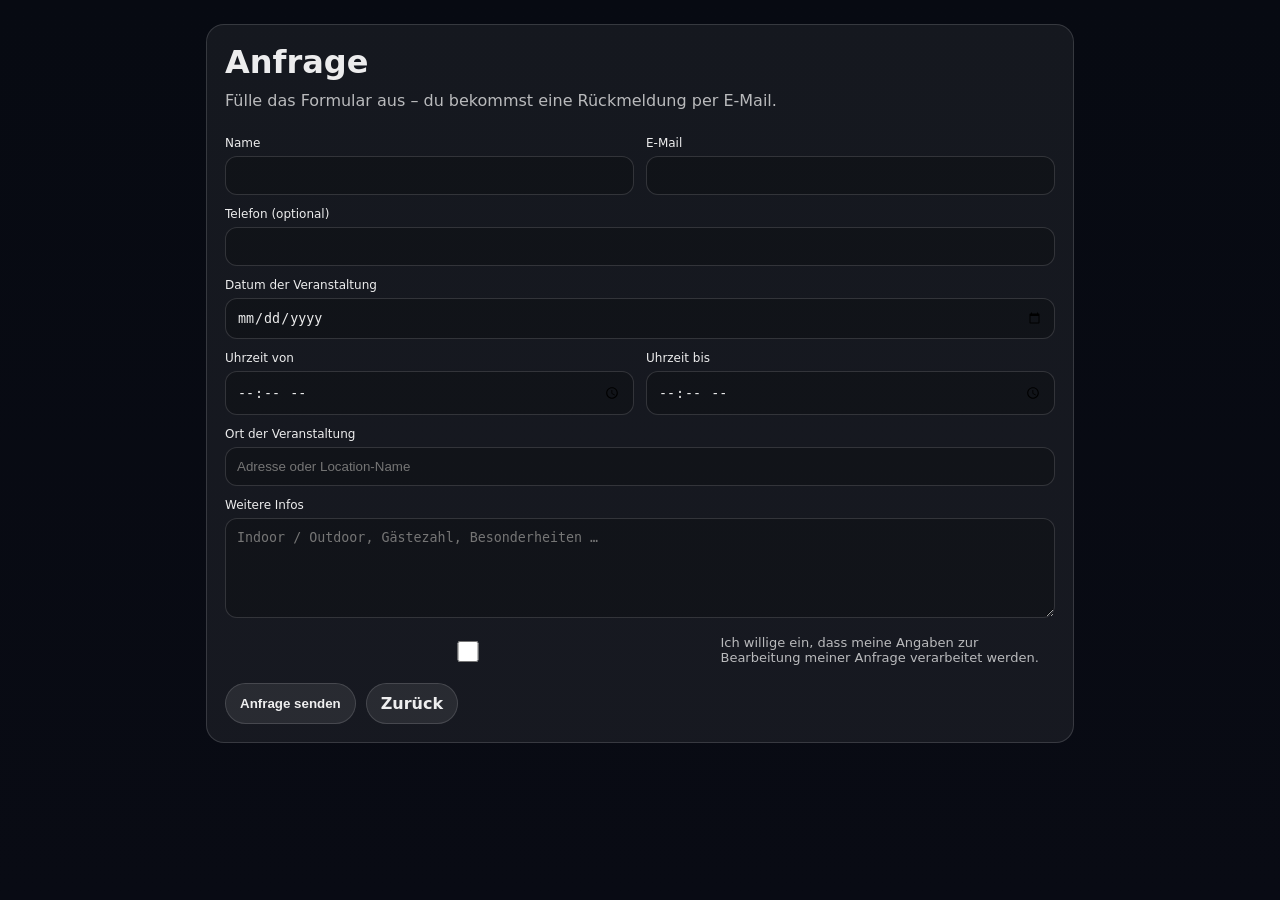
==== anfrage.html @ a8c528b8 "Update form action URL in anfrage.html" ====
<!doctype html>
<html lang="de">
<head>
  <meta charset="utf-8" />
  <meta name="viewport" content="width=device-width, initial-scale=1" />
  <title>Anfrage – Event-Service</title>

  <style>
    :root{
      --bg:#0b0f19;
      --card:rgba(255,255,255,.06);
      --line:rgba(255,255,255,.14);
      --text:rgba(255,255,255,.92);
      --muted:rgba(255,255,255,.70);
      --radius:18px;
    }
    *{box-sizing:border-box}
    body{
      margin:0;
      font-family:system-ui,-apple-system,Segoe UI,Roboto,Arial,sans-serif;
      background:linear-gradient(180deg,#070a12,#090b14);
      color:var(--text);
      min-height:100vh;
    }
    .container{
      max-width:900px;
      margin:0 auto;
      padding:24px 16px;
    }
    .card{
      background:var(--card);
      border:1px solid var(--line);
      border-radius:var(--radius);
      padding:18px;
    }
    h1{margin:0 0 10px}
    p{margin:0 0 14px; color:var(--muted)}
    label{
      display:block;
      font-size:12px;
      margin-top:12px;
    }
    input, textarea{
      width:100%;
      padding:11px;
      margin-top:6px;
      border-radius:12px;
      border:1px solid rgba(255,255,255,.14);
      background:rgba(0,0,0,.2);
      color:var(--text);
    }
    textarea{min-height:100px}
    .row{
      display:grid;
      grid-template-columns:1fr 1fr;
      gap:12px;
    }
    @media(max-width:700px){
      .row{grid-template-columns:1fr}
    }
    .check{
      display:flex;
      gap:10px;
      margin-top:14px;
      font-size:13px;
      color:var(--muted);
    }
    .actions{
      display:flex;
      gap:10px;
      margin-top:18px;
      flex-wrap:wrap;
    }
    button,a.btn{
      border-radius:999px;
      padding:10px 14px;
      border:1px solid rgba(255,255,255,.14);
      background:rgba(255,255,255,.08);
      color:var(--text);
      cursor:pointer;
      text-decoration:none;
      font-weight:700;
    }
  </style>
</head>

<body>
  <div class="container">
    <div class="card">
      <h1>Anfrage</h1>
      <p>Fülle das Formular aus – du bekommst eine Rückmeldung per E-Mail.</p>

      <form
        method="POST"
        action="https://formspree.io/f/mrbndkkw"
      >
        <input type="hidden" name="_subject" value="Neue Event-Anfrage" />
        <input type="hidden" name="_redirect" value="success.html" />

        <div class="row">
          <label>
            Name
            <input name="Name" required>
          </label>

          <label>
            E-Mail
            <input name="E-Mail" type="email" required>
          </label>
        </div>

        <label>
          Telefon (optional)
          <input name="Telefon">
        </label>

        <label>
          Datum der Veranstaltung
          <input name="Datum" type="date" required>
        </label>

        <div class="row">
          <label>
            Uhrzeit von
            <input name="Uhrzeit von" type="time" required>
          </label>
          <label>
            Uhrzeit bis
            <input name="Uhrzeit bis" type="time" required>
          </label>
        </div>

        <label>
          Ort der Veranstaltung
          <input name="Ort der Veranstaltung" required placeholder="Adresse oder Location-Name">
        </label>

        <label>
          Weitere Infos
          <textarea name="Nachricht" placeholder="Indoor / Outdoor, Gästezahl, Besonderheiten …"></textarea>
        </label>

        <label class="check">
          <input type="checkbox" required>
          <span>
            Ich willige ein, dass meine Angaben zur Bearbeitung meiner Anfrage verarbeitet werden.
          </span>
        </label>

        <div class="actions">
          <button type="submit">Anfrage senden</button>
          <a class="btn" href="index.html">Zurück</a>
        </div>
      </form>
    </div>
  </div>
</body>
</html>
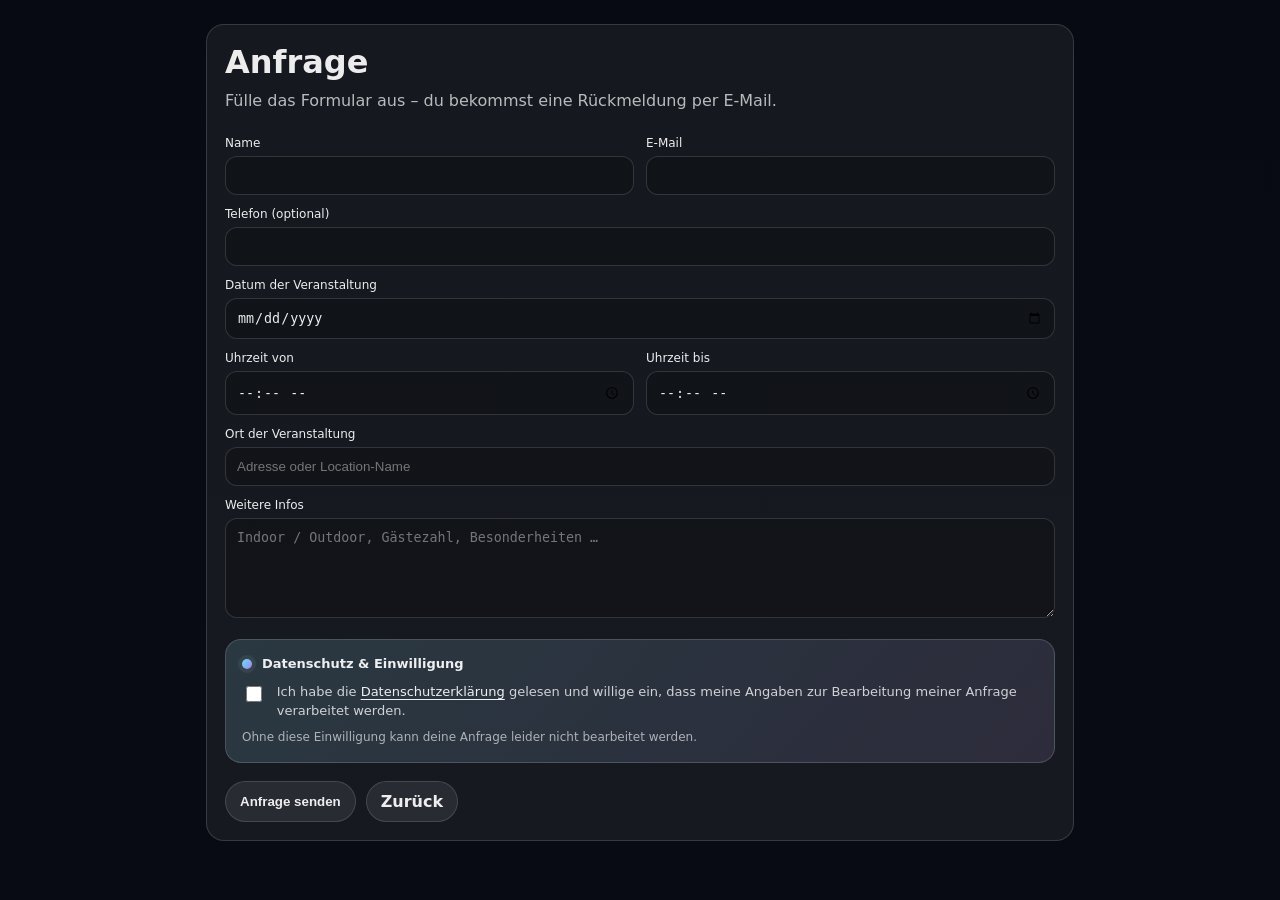
==== commit 887686c8: "Update anfrage.html" ====
--- a/anfrage.html
+++ b/anfrage.html
@@ -58,13 +58,8 @@
     @media(max-width:700px){
       .row{grid-template-columns:1fr}
     }
-    .check{
-      display:flex;
-      gap:10px;
-      margin-top:14px;
-      font-size:13px;
-      color:var(--muted);
-    }
+
+    /* Buttons */
     .actions{
       display:flex;
       gap:10px;
@@ -81,6 +76,59 @@
       text-decoration:none;
       font-weight:700;
     }
+
+    /* Datenschutz / Einwilligung */
+    .consent-box{
+      margin-top:18px;
+      padding:16px;
+      border-radius:16px;
+      border:1px solid rgba(255,255,255,.16);
+      background:
+        linear-gradient(135deg, rgba(110,231,255,.10), rgba(167,139,250,.08)),
+        rgba(255,255,255,.05);
+    }
+    .consent-title{
+      display:flex;
+      align-items:center;
+      gap:10px;
+      font-weight:800;
+      font-size:13px;
+      margin:0 0 8px;
+    }
+    .consent-title .dot{
+      width:10px;
+      height:10px;
+      border-radius:999px;
+      background:linear-gradient(135deg, rgba(110,231,255,.95), rgba(167,139,250,.95));
+      box-shadow:0 0 0 4px rgba(255,255,255,.06);
+    }
+    .consent-row{
+      display:flex;
+      gap:12px;
+      align-items:flex-start;
+    }
+    .consent-row input[type="checkbox"]{
+      width:18px;
+      height:18px;
+      margin-top:2px;
+      accent-color: rgba(110,231,255,.9);
+    }
+    .consent-text{
+      color:rgba(255,255,255,.78);
+      font-size:13px;
+      line-height:1.45;
+    }
+    .consent-text a{
+      color:rgba(255,255,255,.92);
+      text-decoration:underline;
+      text-underline-offset:3px;
+    }
+    .consent-hint{
+      margin-top:8px;
+      color:rgba(255,255,255,.62);
+      font-size:12px;
+      line-height:1.45;
+    }
   </style>
 </head>
 
@@ -122,17 +170,17 @@
         <div class="row">
           <label>
             Uhrzeit von
-            <input name="Uhrzeit von" type="time" required>
+            <input name="Uhrzeit_von" type="time" required>
           </label>
           <label>
             Uhrzeit bis
-            <input name="Uhrzeit bis" type="time" required>
+            <input name="Uhrzeit_bis" type="time" required>
           </label>
         </div>
 
         <label>
           Ort der Veranstaltung
-          <input name="Ort der Veranstaltung" required placeholder="Adresse oder Location-Name">
+          <input name="Ort_der_Veranstaltung" required placeholder="Adresse oder Location-Name">
         </label>
 
         <label>
@@ -140,12 +188,25 @@
           <textarea name="Nachricht" placeholder="Indoor / Outdoor, Gästezahl, Besonderheiten …"></textarea>
         </label>
 
-        <label class="check">
-          <input type="checkbox" required>
-          <span>
-            Ich willige ein, dass meine Angaben zur Bearbeitung meiner Anfrage verarbeitet werden.
-          </span>
-        </label>
+        <!-- Datenschutz -->
+        <div class="consent-box">
+          <div class="consent-title">
+            <span class="dot" aria-hidden="true"></span>
+            Datenschutz & Einwilligung
+          </div>
+
+          <label class="consent-row">
+            <input type="checkbox" name="Datenschutz_Einwilligung" required>
+            <span class="consent-text">
+              Ich habe die <a href="datenschutz.html" target="_blank" rel="noopener">Datenschutzerklärung</a>
+              gelesen und willige ein, dass meine Angaben zur Bearbeitung meiner Anfrage verarbeitet werden.
+            </span>
+          </label>
+
+          <div class="consent-hint">
+            Ohne diese Einwilligung kann deine Anfrage leider nicht bearbeitet werden.
+          </div>
+        </div>
 
         <div class="actions">
           <button type="submit">Anfrage senden</button>
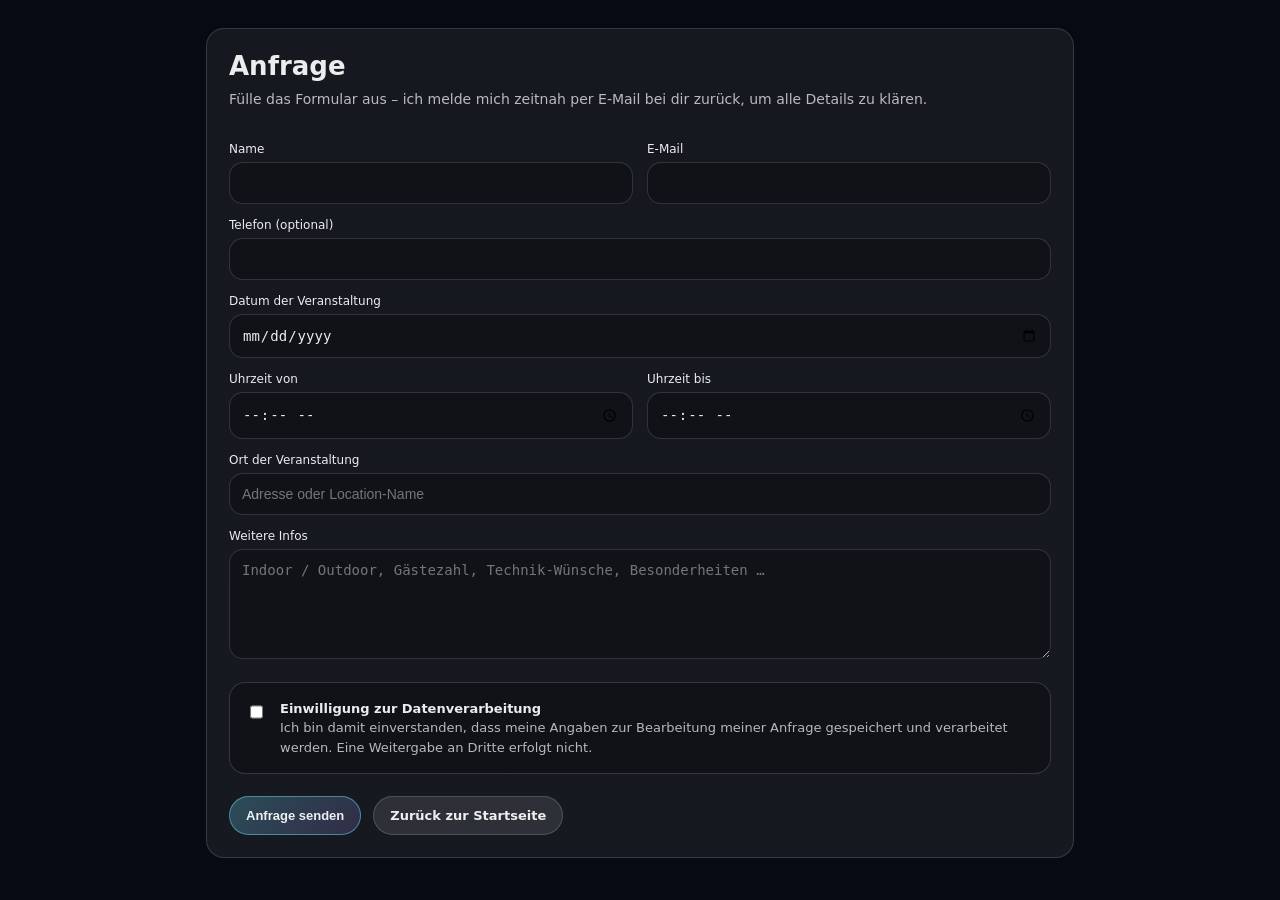
==== commit cb6e51a9: "Update anfrage.html" ====
--- a/anfrage.html
+++ b/anfrage.html
@@ -13,8 +13,11 @@
       --text:rgba(255,255,255,.92);
       --muted:rgba(255,255,255,.70);
       --radius:18px;
-    }
+      --accent:#6ee7ff;
+    }
+
     *{box-sizing:border-box}
+
     body{
       margin:0;
       font-family:system-ui,-apple-system,Segoe UI,Roboto,Arial,sans-serif;
@@ -22,112 +25,128 @@
       color:var(--text);
       min-height:100vh;
     }
+
     .container{
       max-width:900px;
       margin:0 auto;
-      padding:24px 16px;
-    }
+      padding:28px 16px;
+    }
+
     .card{
       background:var(--card);
       border:1px solid var(--line);
       border-radius:var(--radius);
-      padding:18px;
-    }
-    h1{margin:0 0 10px}
-    p{margin:0 0 14px; color:var(--muted)}
+      padding:22px;
+    }
+
+    h1{
+      margin:0 0 8px;
+      font-size:26px;
+    }
+
+    p{
+      margin:0 0 18px;
+      color:var(--muted);
+      font-size:14px;
+      line-height:1.5;
+    }
+
     label{
       display:block;
       font-size:12px;
-      margin-top:12px;
-    }
+      margin-top:14px;
+    }
+
     input, textarea{
       width:100%;
-      padding:11px;
+      padding:12px;
       margin-top:6px;
-      border-radius:12px;
+      border-radius:14px;
       border:1px solid rgba(255,255,255,.14);
-      background:rgba(0,0,0,.2);
-      color:var(--text);
-    }
-    textarea{min-height:100px}
+      background:rgba(0,0,0,.25);
+      color:var(--text);
+      font-size:14px;
+    }
+
+    input:focus, textarea:focus{
+      outline:none;
+      border-color:var(--accent);
+    }
+
+    textarea{
+      min-height:110px;
+      resize:vertical;
+    }
+
     .row{
       display:grid;
       grid-template-columns:1fr 1fr;
-      gap:12px;
-    }
-    @media(max-width:700px){
+      gap:14px;
+    }
+
+    @media(max-width:720px){
       .row{grid-template-columns:1fr}
     }
 
-    /* Buttons */
+    /* Datenschutz / Einwilligung */
+    .consent{
+      display:flex;
+      gap:14px;
+      margin-top:20px;
+      padding:16px;
+      border-radius:16px;
+      border:1px solid rgba(255,255,255,.16);
+      background:rgba(0,0,0,.28);
+      align-items:flex-start;
+    }
+
+    .consent input{
+      margin-top:4px;
+      width:18px;
+      height:18px;
+      accent-color:var(--accent);
+      cursor:pointer;
+    }
+
+    .consent-text{
+      font-size:13px;
+      line-height:1.5;
+      color:var(--muted);
+    }
+
+    .consent-text strong{
+      color:var(--text);
+      font-weight:600;
+    }
+
     .actions{
       display:flex;
-      gap:10px;
-      margin-top:18px;
+      gap:12px;
+      margin-top:22px;
       flex-wrap:wrap;
     }
-    button,a.btn{
+
+    button, a.btn{
       border-radius:999px;
-      padding:10px 14px;
-      border:1px solid rgba(255,255,255,.14);
-      background:rgba(255,255,255,.08);
+      padding:11px 16px;
+      border:1px solid rgba(255,255,255,.16);
+      background:rgba(255,255,255,.10);
       color:var(--text);
       cursor:pointer;
       text-decoration:none;
       font-weight:700;
-    }
-
-    /* Datenschutz / Einwilligung */
-    .consent-box{
-      margin-top:18px;
-      padding:16px;
-      border-radius:16px;
-      border:1px solid rgba(255,255,255,.16);
-      background:
-        linear-gradient(135deg, rgba(110,231,255,.10), rgba(167,139,250,.08)),
-        rgba(255,255,255,.05);
-    }
-    .consent-title{
-      display:flex;
-      align-items:center;
-      gap:10px;
-      font-weight:800;
       font-size:13px;
-      margin:0 0 8px;
-    }
-    .consent-title .dot{
-      width:10px;
-      height:10px;
-      border-radius:999px;
-      background:linear-gradient(135deg, rgba(110,231,255,.95), rgba(167,139,250,.95));
-      box-shadow:0 0 0 4px rgba(255,255,255,.06);
-    }
-    .consent-row{
-      display:flex;
-      gap:12px;
-      align-items:flex-start;
-    }
-    .consent-row input[type="checkbox"]{
-      width:18px;
-      height:18px;
-      margin-top:2px;
-      accent-color: rgba(110,231,255,.9);
-    }
-    .consent-text{
-      color:rgba(255,255,255,.78);
-      font-size:13px;
-      line-height:1.45;
-    }
-    .consent-text a{
-      color:rgba(255,255,255,.92);
-      text-decoration:underline;
-      text-underline-offset:3px;
-    }
-    .consent-hint{
-      margin-top:8px;
-      color:rgba(255,255,255,.62);
-      font-size:12px;
-      line-height:1.45;
+      transition:background .15s ease, transform .15s ease;
+    }
+
+    button:hover, a.btn:hover{
+      background:rgba(255,255,255,.16);
+      transform:translateY(-1px);
+    }
+
+    button{
+      background:linear-gradient(135deg, rgba(110,231,255,.25), rgba(167,139,250,.18));
+      border-color:rgba(110,231,255,.45);
     }
   </style>
 </head>
@@ -136,7 +155,10 @@
   <div class="container">
     <div class="card">
       <h1>Anfrage</h1>
-      <p>Fülle das Formular aus – du bekommst eine Rückmeldung per E-Mail.</p>
+      <p>
+        Fülle das Formular aus – ich melde mich zeitnah per E-Mail bei dir zurück,
+        um alle Details zu klären.
+      </p>
 
       <form
         method="POST"
@@ -170,47 +192,37 @@
         <div class="row">
           <label>
             Uhrzeit von
-            <input name="Uhrzeit_von" type="time" required>
+            <input name="Uhrzeit von" type="time" required>
           </label>
           <label>
             Uhrzeit bis
-            <input name="Uhrzeit_bis" type="time" required>
+            <input name="Uhrzeit bis" type="time" required>
           </label>
         </div>
 
         <label>
           Ort der Veranstaltung
-          <input name="Ort_der_Veranstaltung" required placeholder="Adresse oder Location-Name">
+          <input name="Ort" required placeholder="Adresse oder Location-Name">
         </label>
 
         <label>
           Weitere Infos
-          <textarea name="Nachricht" placeholder="Indoor / Outdoor, Gästezahl, Besonderheiten …"></textarea>
-        </label>
-
-        <!-- Datenschutz -->
-        <div class="consent-box">
-          <div class="consent-title">
-            <span class="dot" aria-hidden="true"></span>
-            Datenschutz & Einwilligung
+          <textarea name="Nachricht" placeholder="Indoor / Outdoor, Gästezahl, Technik-Wünsche, Besonderheiten …"></textarea>
+        </label>
+
+        <!-- Datenschutz / Einwilligung -->
+        <label class="consent">
+          <input type="checkbox" required>
+          <div class="consent-text">
+            <strong>Einwilligung zur Datenverarbeitung</strong><br>
+            Ich bin damit einverstanden, dass meine Angaben zur Bearbeitung meiner Anfrage
+            gespeichert und verarbeitet werden. Eine Weitergabe an Dritte erfolgt nicht.
           </div>
-
-          <label class="consent-row">
-            <input type="checkbox" name="Datenschutz_Einwilligung" required>
-            <span class="consent-text">
-              Ich habe die <a href="datenschutz.html" target="_blank" rel="noopener">Datenschutzerklärung</a>
-              gelesen und willige ein, dass meine Angaben zur Bearbeitung meiner Anfrage verarbeitet werden.
-            </span>
-          </label>
-
-          <div class="consent-hint">
-            Ohne diese Einwilligung kann deine Anfrage leider nicht bearbeitet werden.
-          </div>
-        </div>
+        </label>
 
         <div class="actions">
           <button type="submit">Anfrage senden</button>
-          <a class="btn" href="index.html">Zurück</a>
+          <a class="btn" href="index.html">Zurück zur Startseite</a>
         </div>
       </form>
     </div>
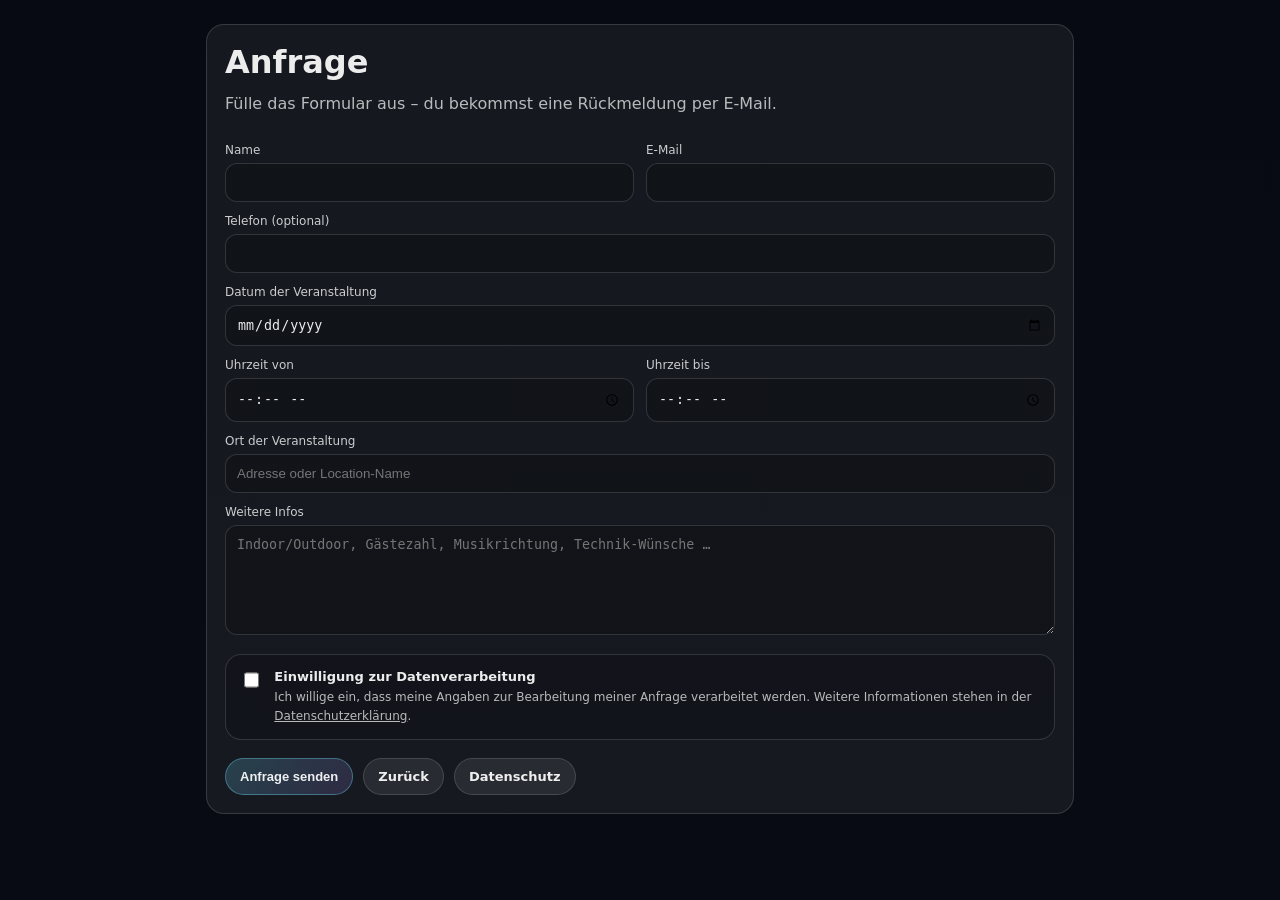
==== commit 54bd2769: "Refactor anfrage.html for improved styling and text" ====
--- a/anfrage.html
+++ b/anfrage.html
@@ -13,11 +13,8 @@
       --text:rgba(255,255,255,.92);
       --muted:rgba(255,255,255,.70);
       --radius:18px;
-      --accent:#6ee7ff;
-    }
-
+    }
     *{box-sizing:border-box}
-
     body{
       margin:0;
       font-family:system-ui,-apple-system,Segoe UI,Roboto,Arial,sans-serif;
@@ -25,128 +22,104 @@
       color:var(--text);
       min-height:100vh;
     }
+    a{color:inherit}
 
     .container{
       max-width:900px;
       margin:0 auto;
-      padding:28px 16px;
-    }
-
+      padding:24px 16px 40px;
+    }
     .card{
       background:var(--card);
       border:1px solid var(--line);
       border-radius:var(--radius);
-      padding:22px;
-    }
-
-    h1{
-      margin:0 0 8px;
-      font-size:26px;
-    }
-
-    p{
-      margin:0 0 18px;
-      color:var(--muted);
-      font-size:14px;
-      line-height:1.5;
-    }
+      padding:18px;
+    }
+    h1{margin:0 0 10px}
+    p{margin:0 0 14px; color:var(--muted); line-height:1.6}
 
     label{
       display:block;
       font-size:12px;
-      margin-top:14px;
-    }
-
+      margin-top:12px;
+      color:rgba(255,255,255,.78);
+    }
     input, textarea{
       width:100%;
-      padding:12px;
+      padding:11px;
       margin-top:6px;
-      border-radius:14px;
+      border-radius:12px;
       border:1px solid rgba(255,255,255,.14);
-      background:rgba(0,0,0,.25);
+      background:rgba(0,0,0,.20);
       color:var(--text);
-      font-size:14px;
-    }
-
+      outline:none;
+    }
     input:focus, textarea:focus{
-      outline:none;
-      border-color:var(--accent);
-    }
-
-    textarea{
-      min-height:110px;
-      resize:vertical;
-    }
+      border-color:rgba(110,231,255,.45);
+      box-shadow:0 0 0 3px rgba(110,231,255,.12);
+    }
+    textarea{min-height:110px}
 
     .row{
       display:grid;
       grid-template-columns:1fr 1fr;
-      gap:14px;
-    }
-
-    @media(max-width:720px){
+      gap:12px;
+    }
+    @media(max-width:700px){
       .row{grid-template-columns:1fr}
     }
 
-    /* Datenschutz / Einwilligung */
+    /* Einwilligungs-Box (schöner) */
     .consent{
+      margin-top:16px;
+      padding:14px;
+      border-radius:16px;
+      border:1px solid rgba(255,255,255,.14);
+      background:rgba(0,0,0,.18);
       display:flex;
-      gap:14px;
-      margin-top:20px;
-      padding:16px;
-      border-radius:16px;
-      border:1px solid rgba(255,255,255,.16);
-      background:rgba(0,0,0,.28);
+      gap:12px;
       align-items:flex-start;
     }
-
     .consent input{
-      margin-top:4px;
       width:18px;
       height:18px;
-      accent-color:var(--accent);
+      margin-top:2px;
+      accent-color: #6ee7ff;
       cursor:pointer;
     }
-
-    .consent-text{
+    .consent strong{
+      display:block;
       font-size:13px;
-      line-height:1.5;
+      margin-bottom:4px;
+      color:rgba(255,255,255,.92);
+    }
+    .consent span{
+      display:block;
+      font-size:12px;
       color:var(--muted);
-    }
-
-    .consent-text strong{
-      color:var(--text);
-      font-weight:600;
+      line-height:1.55;
     }
 
     .actions{
       display:flex;
-      gap:12px;
-      margin-top:22px;
+      gap:10px;
+      margin-top:18px;
       flex-wrap:wrap;
     }
-
     button, a.btn{
       border-radius:999px;
-      padding:11px 16px;
-      border:1px solid rgba(255,255,255,.16);
-      background:rgba(255,255,255,.10);
+      padding:10px 14px;
+      border:1px solid rgba(255,255,255,.14);
+      background:rgba(255,255,255,.08);
       color:var(--text);
       cursor:pointer;
       text-decoration:none;
       font-weight:700;
       font-size:13px;
-      transition:background .15s ease, transform .15s ease;
-    }
-
-    button:hover, a.btn:hover{
-      background:rgba(255,255,255,.16);
-      transform:translateY(-1px);
-    }
-
+    }
     button{
-      background:linear-gradient(135deg, rgba(110,231,255,.25), rgba(167,139,250,.18));
-      border-color:rgba(110,231,255,.45);
+      border-color:rgba(110,231,255,.35);
+      background:linear-gradient(135deg, rgba(110,231,255,.20), rgba(167,139,250,.16));
     }
   </style>
 </head>
@@ -155,15 +128,9 @@
   <div class="container">
     <div class="card">
       <h1>Anfrage</h1>
-      <p>
-        Fülle das Formular aus – ich melde mich zeitnah per E-Mail bei dir zurück,
-        um alle Details zu klären.
-      </p>
-
-      <form
-        method="POST"
-        action="https://formspree.io/f/mrbndkkw"
-      >
+      <p>Fülle das Formular aus – du bekommst eine Rückmeldung per E-Mail.</p>
+
+      <form method="POST" action="https://formspree.io/f/mrbndkkw">
         <input type="hidden" name="_subject" value="Neue Event-Anfrage" />
         <input type="hidden" name="_redirect" value="success.html" />
 
@@ -202,27 +169,29 @@
 
         <label>
           Ort der Veranstaltung
-          <input name="Ort" required placeholder="Adresse oder Location-Name">
+          <input name="Ort der Veranstaltung" required placeholder="Adresse oder Location-Name">
         </label>
 
         <label>
           Weitere Infos
-          <textarea name="Nachricht" placeholder="Indoor / Outdoor, Gästezahl, Technik-Wünsche, Besonderheiten …"></textarea>
-        </label>
-
-        <!-- Datenschutz / Einwilligung -->
+          <textarea name="Nachricht" placeholder="Indoor/Outdoor, Gästezahl, Musikrichtung, Technik-Wünsche …"></textarea>
+        </label>
+
         <label class="consent">
           <input type="checkbox" required>
-          <div class="consent-text">
-            <strong>Einwilligung zur Datenverarbeitung</strong><br>
-            Ich bin damit einverstanden, dass meine Angaben zur Bearbeitung meiner Anfrage
-            gespeichert und verarbeitet werden. Eine Weitergabe an Dritte erfolgt nicht.
+          <div>
+            <strong>Einwilligung zur Datenverarbeitung</strong>
+            <span>
+              Ich willige ein, dass meine Angaben zur Bearbeitung meiner Anfrage verarbeitet werden.
+              Weitere Informationen stehen in der <a href="datenschutz.html">Datenschutzerklärung</a>.
+            </span>
           </div>
         </label>
 
         <div class="actions">
           <button type="submit">Anfrage senden</button>
-          <a class="btn" href="index.html">Zurück zur Startseite</a>
+          <a class="btn" href="index.html">Zurück</a>
+          <a class="btn" href="datenschutz.html">Datenschutz</a>
         </div>
       </form>
     </div>
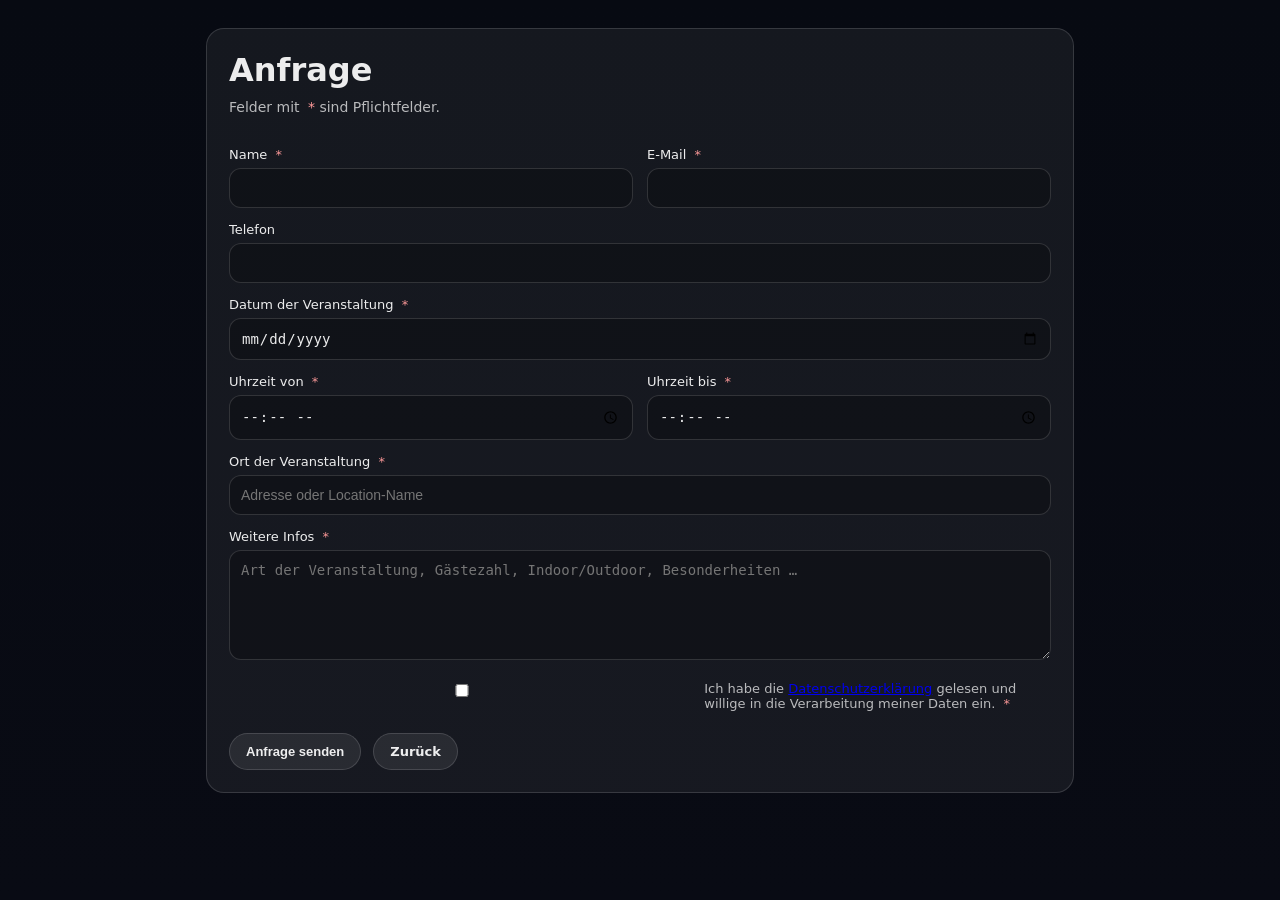
==== commit aea5a805: "Update anfrage.html" ====
--- a/anfrage.html
+++ b/anfrage.html
@@ -3,7 +3,7 @@
 <head>
   <meta charset="utf-8" />
   <meta name="viewport" content="width=device-width, initial-scale=1" />
-  <title>Anfrage – Event-Service</title>
+  <title>Anfrage – EventSound & Technik</title>
 
   <style>
     :root{
@@ -22,93 +22,70 @@
       color:var(--text);
       min-height:100vh;
     }
-    a{color:inherit}
-
     .container{
       max-width:900px;
       margin:0 auto;
-      padding:24px 16px 40px;
+      padding:28px 16px;
     }
     .card{
       background:var(--card);
       border:1px solid var(--line);
       border-radius:var(--radius);
-      padding:18px;
+      padding:22px;
     }
     h1{margin:0 0 10px}
-    p{margin:0 0 14px; color:var(--muted); line-height:1.6}
+    p{margin:0 0 18px; color:var(--muted); font-size:14px}
 
     label{
       display:block;
-      font-size:12px;
-      margin-top:12px;
-      color:rgba(255,255,255,.78);
+      font-size:13px;
+      margin-top:14px;
     }
+    .req{
+      color:#ff9a9a;
+      margin-left:4px;
+    }
+
     input, textarea{
       width:100%;
       padding:11px;
       margin-top:6px;
       border-radius:12px;
       border:1px solid rgba(255,255,255,.14);
-      background:rgba(0,0,0,.20);
+      background:rgba(0,0,0,.25);
       color:var(--text);
-      outline:none;
+      font-size:14px;
     }
-    input:focus, textarea:focus{
-      border-color:rgba(110,231,255,.45);
-      box-shadow:0 0 0 3px rgba(110,231,255,.12);
-    }
-    textarea{min-height:110px}
+    textarea{min-height:110px; resize:vertical}
 
     .row{
       display:grid;
       grid-template-columns:1fr 1fr;
-      gap:12px;
+      gap:14px;
     }
     @media(max-width:700px){
       .row{grid-template-columns:1fr}
     }
 
-    /* Einwilligungs-Box (schöner) */
-    .consent{
-      margin-top:16px;
-      padding:14px;
-      border-radius:16px;
-      border:1px solid rgba(255,255,255,.14);
-      background:rgba(0,0,0,.18);
+    .check{
       display:flex;
-      gap:12px;
+      gap:10px;
+      margin-top:18px;
+      font-size:13px;
+      color:var(--muted);
       align-items:flex-start;
     }
-    .consent input{
-      width:18px;
-      height:18px;
-      margin-top:2px;
-      accent-color: #6ee7ff;
-      cursor:pointer;
-    }
-    .consent strong{
-      display:block;
-      font-size:13px;
-      margin-bottom:4px;
-      color:rgba(255,255,255,.92);
-    }
-    .consent span{
-      display:block;
-      font-size:12px;
-      color:var(--muted);
-      line-height:1.55;
-    }
+    .check input{margin-top:3px}
 
     .actions{
       display:flex;
-      gap:10px;
-      margin-top:18px;
+      gap:12px;
+      margin-top:22px;
       flex-wrap:wrap;
     }
-    button, a.btn{
+    button,a.btn{
       border-radius:999px;
-      padding:10px 14px;
+      padding:10px 16px;
       border:1px solid rgba(255,255,255,.14);
       background:rgba(255,255,255,.08);
       color:var(--text);
@@ -117,9 +94,8 @@
       font-weight:700;
       font-size:13px;
     }
-    button{
-      border-color:rgba(110,231,255,.35);
-      background:linear-gradient(135deg, rgba(110,231,255,.20), rgba(167,139,250,.16));
+    button:hover,a.btn:hover{
+      background:rgba(255,255,255,.12);
     }
   </style>
 </head>
@@ -128,70 +104,69 @@
   <div class="container">
     <div class="card">
       <h1>Anfrage</h1>
-      <p>Fülle das Formular aus – du bekommst eine Rückmeldung per E-Mail.</p>
+      <p>Felder mit <span class="req">*</span> sind Pflichtfelder.</p>
 
-      <form method="POST" action="https://formspree.io/f/mrbndkkw">
+      <form
+        method="POST"
+        action="https://formspree.io/f/mrbndkkw"
+      >
         <input type="hidden" name="_subject" value="Neue Event-Anfrage" />
         <input type="hidden" name="_redirect" value="success.html" />
 
         <div class="row">
           <label>
-            Name
+            Name <span class="req">*</span>
             <input name="Name" required>
           </label>
 
           <label>
-            E-Mail
+            E-Mail <span class="req">*</span>
             <input name="E-Mail" type="email" required>
           </label>
         </div>
 
         <label>
-          Telefon (optional)
+          Telefon
           <input name="Telefon">
         </label>
 
         <label>
-          Datum der Veranstaltung
+          Datum der Veranstaltung <span class="req">*</span>
           <input name="Datum" type="date" required>
         </label>
 
         <div class="row">
           <label>
-            Uhrzeit von
+            Uhrzeit von <span class="req">*</span>
             <input name="Uhrzeit von" type="time" required>
           </label>
           <label>
-            Uhrzeit bis
+            Uhrzeit bis <span class="req">*</span>
             <input name="Uhrzeit bis" type="time" required>
           </label>
         </div>
 
         <label>
-          Ort der Veranstaltung
+          Ort der Veranstaltung <span class="req">*</span>
           <input name="Ort der Veranstaltung" required placeholder="Adresse oder Location-Name">
         </label>
 
         <label>
-          Weitere Infos
-          <textarea name="Nachricht" placeholder="Indoor/Outdoor, Gästezahl, Musikrichtung, Technik-Wünsche …"></textarea>
+          Weitere Infos <span class="req">*</span>
+          <textarea name="Nachricht" required placeholder="Art der Veranstaltung, Gästezahl, Indoor/Outdoor, Besonderheiten …"></textarea>
         </label>
 
-        <label class="consent">
+        <label class="check">
           <input type="checkbox" required>
-          <div>
-            <strong>Einwilligung zur Datenverarbeitung</strong>
-            <span>
-              Ich willige ein, dass meine Angaben zur Bearbeitung meiner Anfrage verarbeitet werden.
-              Weitere Informationen stehen in der <a href="datenschutz.html">Datenschutzerklärung</a>.
-            </span>
-          </div>
+          <span>
+            Ich habe die <a href="datenschutz.html" target="_blank">Datenschutzerklärung</a> gelesen
+            und willige in die Verarbeitung meiner Daten ein. <span class="req">*</span>
+          </span>
         </label>
 
         <div class="actions">
           <button type="submit">Anfrage senden</button>
           <a class="btn" href="index.html">Zurück</a>
-          <a class="btn" href="datenschutz.html">Datenschutz</a>
         </div>
       </form>
     </div>
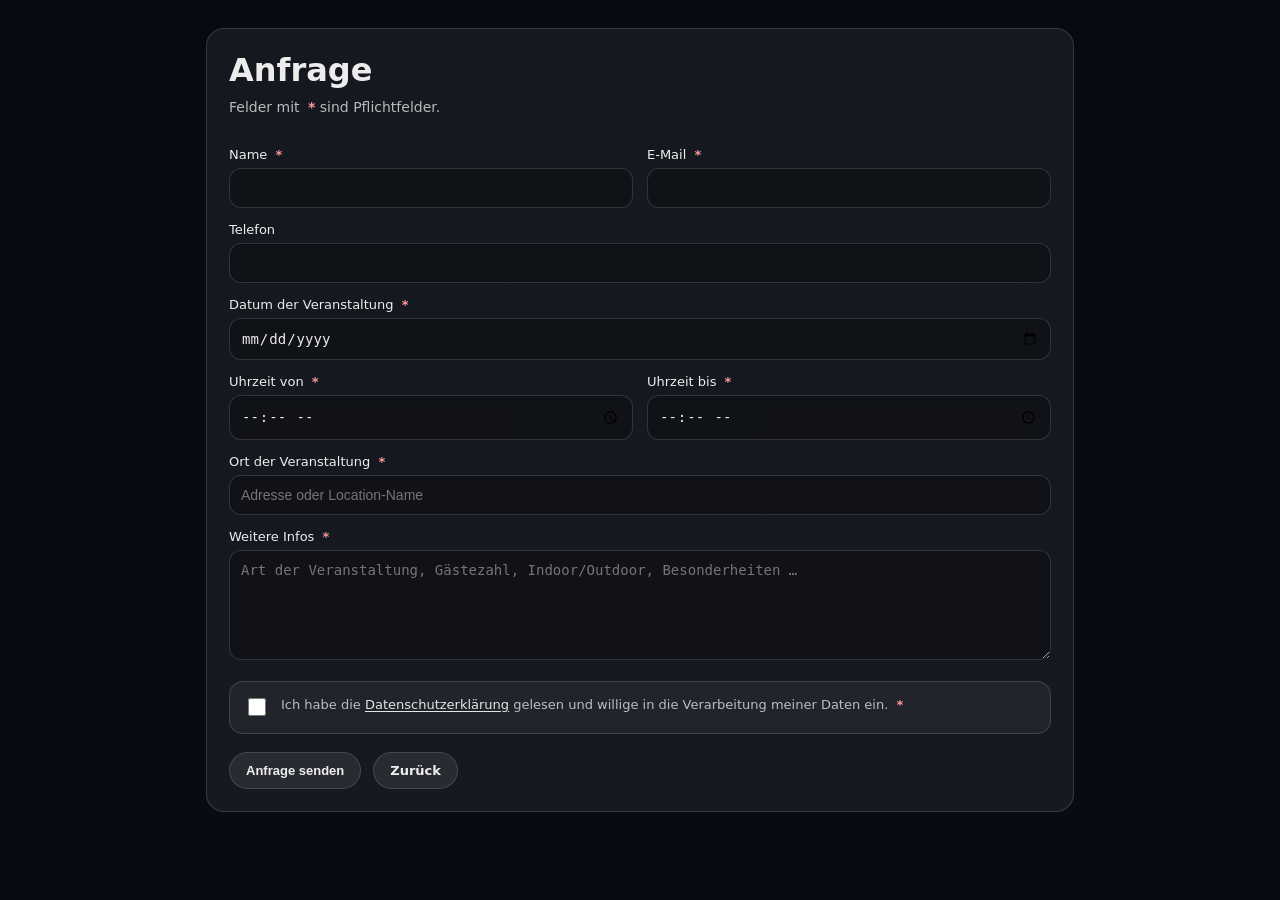
==== commit 0e0e8eb3: "Update anfrage.html" ====
--- a/anfrage.html
+++ b/anfrage.html
@@ -44,6 +44,7 @@
     .req{
       color:#ff9a9a;
       margin-left:4px;
+      font-weight:700;
     }
 
     input, textarea{
@@ -67,20 +68,37 @@
       .row{grid-template-columns:1fr}
     }
 
-    .check{
+    /* Datenschutz-Checkbox sauber/clean */
+    .consent{
+      margin-top:18px;
+      padding:14px;
+      border:1px solid rgba(255,255,255,.14);
+      background:rgba(255,255,255,.05);
+      border-radius:14px;
       display:flex;
-      gap:10px;
-      margin-top:18px;
+      gap:12px;
+      align-items:flex-start;
+      color:var(--muted);
       font-size:13px;
-      color:var(--muted);
-      align-items:flex-start;
+      line-height:1.45;
     }
-    .check input{margin-top:3px}
+    .consent input{
+      width:18px;
+      height:18px;
+      margin-top:2px;
+      accent-color:#7dd3fc;
+      flex:0 0 auto;
+    }
+    .consent a{
+      color:rgba(255,255,255,.88);
+      text-decoration:underline;
+      text-underline-offset:2px;
+    }
 
     .actions{
       display:flex;
       gap:12px;
-      margin-top:22px;
+      margin-top:18px;
       flex-wrap:wrap;
     }
     button,a.btn{
@@ -106,10 +124,7 @@
       <h1>Anfrage</h1>
       <p>Felder mit <span class="req">*</span> sind Pflichtfelder.</p>
 
-      <form
-        method="POST"
-        action="https://formspree.io/f/mrbndkkw"
-      >
+      <form method="POST" action="https://formspree.io/f/mrbndkkw">
         <input type="hidden" name="_subject" value="Neue Event-Anfrage" />
         <input type="hidden" name="_redirect" value="success.html" />
 
@@ -156,11 +171,13 @@
           <textarea name="Nachricht" required placeholder="Art der Veranstaltung, Gästezahl, Indoor/Outdoor, Besonderheiten …"></textarea>
         </label>
 
-        <label class="check">
+        <!-- Clean wie vorher: eigene Zeile, schön -->
+        <label class="consent">
           <input type="checkbox" required>
           <span>
-            Ich habe die <a href="datenschutz.html" target="_blank">Datenschutzerklärung</a> gelesen
-            und willige in die Verarbeitung meiner Daten ein. <span class="req">*</span>
+            Ich habe die <a href="datenschutz.html" target="_blank" rel="noopener">Datenschutzerklärung</a> gelesen
+            und willige in die Verarbeitung meiner Daten ein.
+            <span class="req">*</span>
           </span>
         </label>
 
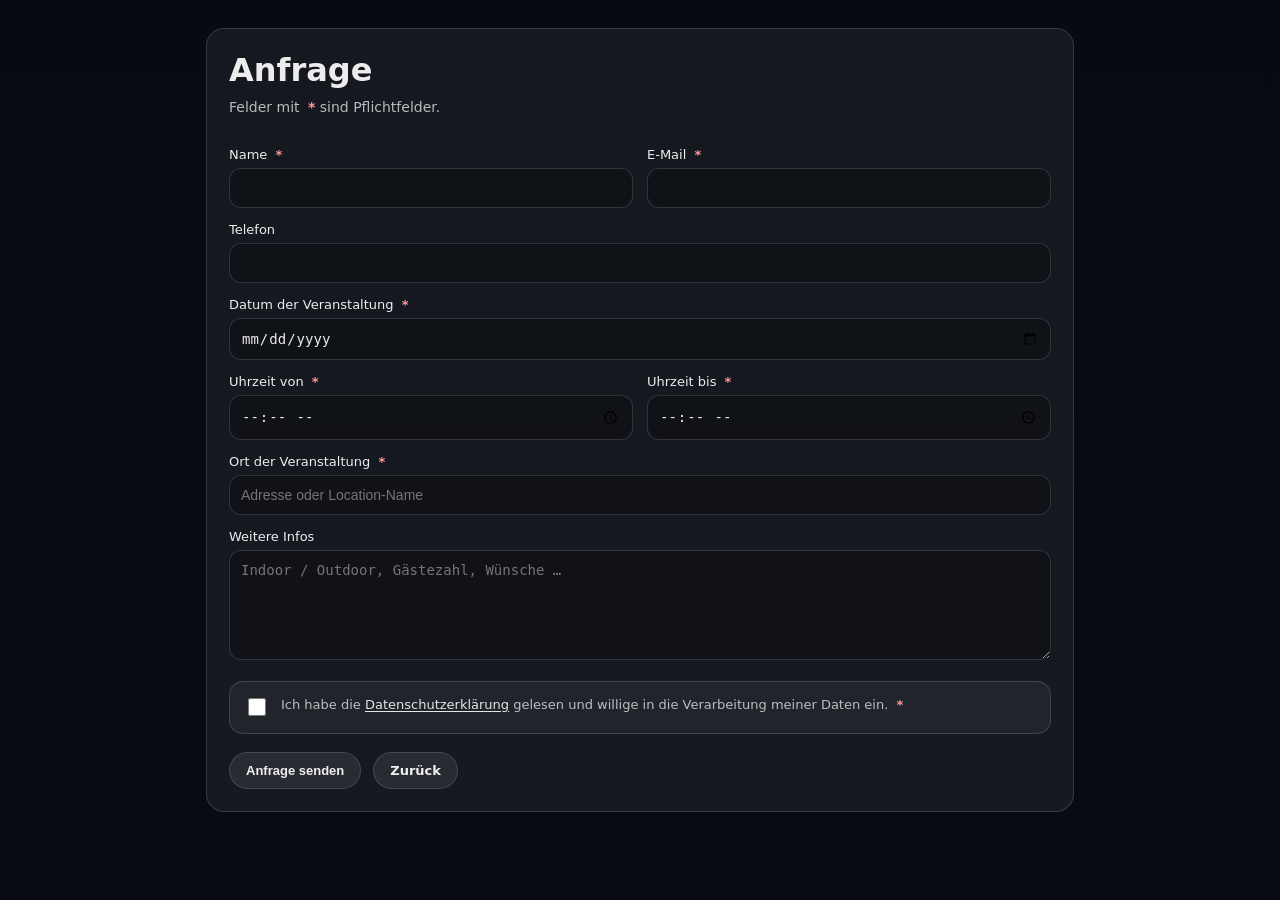
==== commit 14798790: "Refactor Datenschutz checkbox and textarea fields" ====
--- a/anfrage.html
+++ b/anfrage.html
@@ -68,7 +68,7 @@
       .row{grid-template-columns:1fr}
     }
 
-    /* Datenschutz-Checkbox sauber/clean */
+    /* Clean Datenschutz */
     .consent{
       margin-top:18px;
       padding:14px;
@@ -166,18 +166,17 @@
           <input name="Ort der Veranstaltung" required placeholder="Adresse oder Location-Name">
         </label>
 
+        <!-- ✅ WICHTIG: NICHT MEHR required -->
         <label>
-          Weitere Infos <span class="req">*</span>
-          <textarea name="Nachricht" required placeholder="Art der Veranstaltung, Gästezahl, Indoor/Outdoor, Besonderheiten …"></textarea>
+          Weitere Infos
+          <textarea name="Nachricht" placeholder="Indoor / Outdoor, Gästezahl, Wünsche …"></textarea>
         </label>
 
-        <!-- Clean wie vorher: eigene Zeile, schön -->
         <label class="consent">
           <input type="checkbox" required>
           <span>
             Ich habe die <a href="datenschutz.html" target="_blank" rel="noopener">Datenschutzerklärung</a> gelesen
-            und willige in die Verarbeitung meiner Daten ein.
-            <span class="req">*</span>
+            und willige in die Verarbeitung meiner Daten ein. <span class="req">*</span>
           </span>
         </label>
 
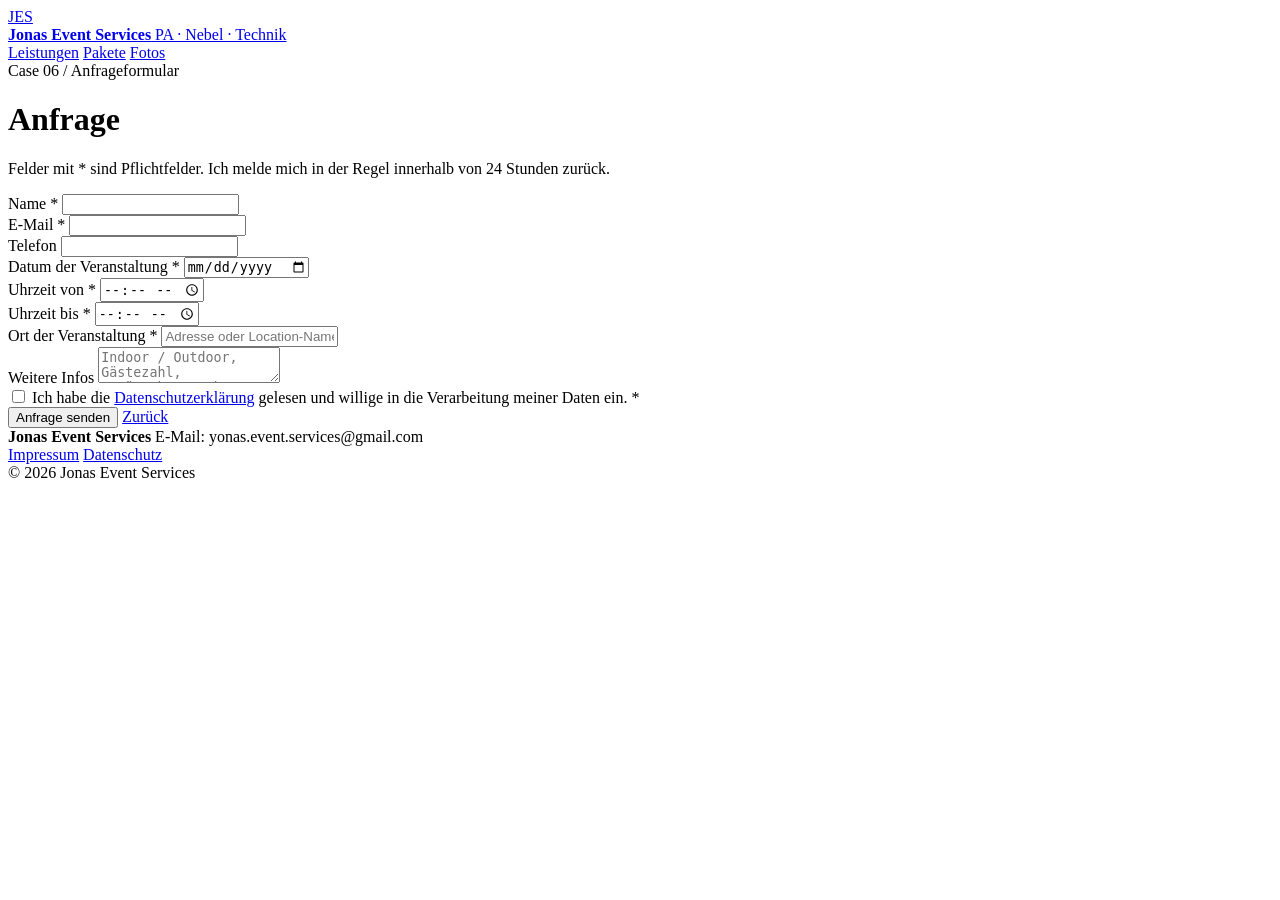
==== commit 9f5d316b: "Update Anfrage HTML for branding and structure" ====
--- a/anfrage.html
+++ b/anfrage.html
@@ -1,176 +1,90 @@
 <!doctype html>
 <html lang="de">
 <head>
-  <meta charset="utf-8" />
-  <meta name="viewport" content="width=device-width, initial-scale=1" />
-  <title>Anfrage – EventSound & Technik</title>
+<meta charset="utf-8" />
+<meta name="viewport" content="width=device-width, initial-scale=1" />
+<title>Anfrage – Jonas Event Services</title>
+<meta name="description" content="Anfrage für PA-Anlage, Nebelmaschine und Eventtechnik bei deinem Event." />
 
-  <style>
-    :root{
-      --bg:#0b0f19;
-      --card:rgba(255,255,255,.06);
-      --line:rgba(255,255,255,.14);
-      --text:rgba(255,255,255,.92);
-      --muted:rgba(255,255,255,.70);
-      --radius:18px;
-    }
-    *{box-sizing:border-box}
-    body{
-      margin:0;
-      font-family:system-ui,-apple-system,Segoe UI,Roboto,Arial,sans-serif;
-      background:linear-gradient(180deg,#070a12,#090b14);
-      color:var(--text);
-      min-height:100vh;
-    }
-    .container{
-      max-width:900px;
-      margin:0 auto;
-      padding:28px 16px;
-    }
-    .card{
-      background:var(--card);
-      border:1px solid var(--line);
-      border-radius:var(--radius);
-      padding:22px;
-    }
-    h1{margin:0 0 10px}
-    p{margin:0 0 18px; color:var(--muted); font-size:14px}
+<link rel="preconnect" href="https://fonts.googleapis.com">
+<link rel="preconnect" href="https://fonts.gstatic.com" crossorigin>
+<link href="https://fonts.googleapis.com/css2?family=Oswald:wght@500;600;700&display=swap" rel="stylesheet">
+<link rel="stylesheet" href="styles.css">
 
-    label{
-      display:block;
-      font-size:13px;
-      margin-top:14px;
-    }
-    .req{
-      color:#ff9a9a;
-      margin-left:4px;
-      font-weight:700;
-    }
+<script defer src="https://plausible.io/js/pa-WQyN64T12TYpr5uxvNVIp.js"></script>
+</head>
+<body>
 
-    input, textarea{
-      width:100%;
-      padding:11px;
-      margin-top:6px;
-      border-radius:12px;
-      border:1px solid rgba(255,255,255,.14);
-      background:rgba(0,0,0,.25);
-      color:var(--text);
-      font-size:14px;
-    }
-    textarea{min-height:110px; resize:vertical}
+<div class="topbar">
+  <div class="container topbar-inner">
+    <a class="brand" href="index.html">
+      <div class="brand-mark">JES</div>
+      <div class="brand-text">
+        <strong>Jonas Event Services</strong>
+        <span>PA · Nebel · Technik</span>
+      </div>
+    </a>
+    <nav class="nav">
+      <a href="index.html#leistungen">Leistungen</a>
+      <a href="index.html#pakete">Pakete</a>
+      <a href="index.html#fotos">Fotos</a>
+    </nav>
+  </div>
+</div>
+<div class="hazard"></div>
 
-    .row{
-      display:grid;
-      grid-template-columns:1fr 1fr;
-      gap:14px;
-    }
-    @media(max-width:700px){
-      .row{grid-template-columns:1fr}
-    }
+<div class="page">
+  <div class="container narrow">
+    <div class="eyebrow">Case 06 / Anfrageformular</div>
+    <h1>Anfrage</h1>
+    <p class="lede">Felder mit <span class="req">*</span> sind Pflichtfelder. Ich melde mich in der Regel innerhalb von 24&nbsp;Stunden zurück.</p>
 
-    /* Clean Datenschutz */
-    .consent{
-      margin-top:18px;
-      padding:14px;
-      border:1px solid rgba(255,255,255,.14);
-      background:rgba(255,255,255,.05);
-      border-radius:14px;
-      display:flex;
-      gap:12px;
-      align-items:flex-start;
-      color:var(--muted);
-      font-size:13px;
-      line-height:1.45;
-    }
-    .consent input{
-      width:18px;
-      height:18px;
-      margin-top:2px;
-      accent-color:#7dd3fc;
-      flex:0 0 auto;
-    }
-    .consent a{
-      color:rgba(255,255,255,.88);
-      text-decoration:underline;
-      text-underline-offset:2px;
-    }
-
-    .actions{
-      display:flex;
-      gap:12px;
-      margin-top:18px;
-      flex-wrap:wrap;
-    }
-    button,a.btn{
-      border-radius:999px;
-      padding:10px 16px;
-      border:1px solid rgba(255,255,255,.14);
-      background:rgba(255,255,255,.08);
-      color:var(--text);
-      cursor:pointer;
-      text-decoration:none;
-      font-weight:700;
-      font-size:13px;
-    }
-    button:hover,a.btn:hover{
-      background:rgba(255,255,255,.12);
-    }
-  </style>
-</head>
-
-<body>
-  <div class="container">
     <div class="card">
-      <h1>Anfrage</h1>
-      <p>Felder mit <span class="req">*</span> sind Pflichtfelder.</p>
-
       <form method="POST" action="https://formspree.io/f/mrbndkkw">
         <input type="hidden" name="_subject" value="Neue Event-Anfrage" />
         <input type="hidden" name="_redirect" value="success.html" />
 
-        <div class="row">
-          <label>
-            Name <span class="req">*</span>
-            <input name="Name" required>
-          </label>
-
-          <label>
-            E-Mail <span class="req">*</span>
-            <input name="E-Mail" type="email" required>
-          </label>
+        <div class="row2">
+          <div class="field">
+            <label for="name">Name <span class="req">*</span></label>
+            <input id="name" name="Name" required>
+          </div>
+          <div class="field">
+            <label for="email">E-Mail <span class="req">*</span></label>
+            <input id="email" name="E-Mail" type="email" required>
+          </div>
         </div>
 
-        <label>
-          Telefon
-          <input name="Telefon">
-        </label>
-
-        <label>
-          Datum der Veranstaltung <span class="req">*</span>
-          <input name="Datum" type="date" required>
-        </label>
-
-        <div class="row">
-          <label>
-            Uhrzeit von <span class="req">*</span>
-            <input name="Uhrzeit von" type="time" required>
-          </label>
-          <label>
-            Uhrzeit bis <span class="req">*</span>
-            <input name="Uhrzeit bis" type="time" required>
-          </label>
+        <div class="field">
+          <label for="phone">Telefon</label>
+          <input id="phone" name="Telefon">
         </div>
 
-        <label>
-          Ort der Veranstaltung <span class="req">*</span>
-          <input name="Ort der Veranstaltung" required placeholder="Adresse oder Location-Name">
-        </label>
+        <div class="field">
+          <label for="date">Datum der Veranstaltung <span class="req">*</span></label>
+          <input id="date" name="Datum" type="date" required>
+        </div>
 
-        <!-- ✅ WICHTIG: NICHT MEHR required -->
-        <label>
-          Weitere Infos
-          <textarea name="Nachricht" placeholder="Indoor / Outdoor, Gästezahl, Wünsche …"></textarea>
-        </label>
+        <div class="row2">
+          <div class="field">
+            <label for="von">Uhrzeit von <span class="req">*</span></label>
+            <input id="von" name="Uhrzeit von" type="time" required>
+          </div>
+          <div class="field">
+            <label for="bis">Uhrzeit bis <span class="req">*</span></label>
+            <input id="bis" name="Uhrzeit bis" type="time" required>
+          </div>
+        </div>
+
+        <div class="field">
+          <label for="ort">Ort der Veranstaltung <span class="req">*</span></label>
+          <input id="ort" name="Ort der Veranstaltung" required placeholder="Adresse oder Location-Name">
+        </div>
+
+        <div class="field">
+          <label for="info">Weitere Infos</label>
+          <textarea id="info" name="Nachricht" placeholder="Indoor / Outdoor, Gästezahl, gewünschtes Paket, Wünsche …"></textarea>
+        </div>
 
         <label class="consent">
           <input type="checkbox" required>
@@ -180,12 +94,29 @@
           </span>
         </label>
 
-        <div class="actions">
-          <button type="submit">Anfrage senden</button>
+        <div class="form-actions">
+          <button type="submit" class="btn btn-primary">Anfrage senden</button>
           <a class="btn" href="index.html">Zurück</a>
         </div>
       </form>
     </div>
   </div>
+</div>
+
+<footer>
+  <div class="container footer-inner">
+    <div class="brand-text">
+      <strong>Jonas Event Services</strong>
+      <span>E-Mail: yonas.event.services@gmail.com</span>
+    </div>
+    <div class="footlinks">
+      <a href="impressum.html">Impressum</a>
+      <a href="datenschutz.html">Datenschutz</a>
+    </div>
+  </div>
+  <div class="container copyright">© 2026 Jonas Event Services</div>
+</footer>
+
+<script src="script.js"></script>
 </body>
 </html>
